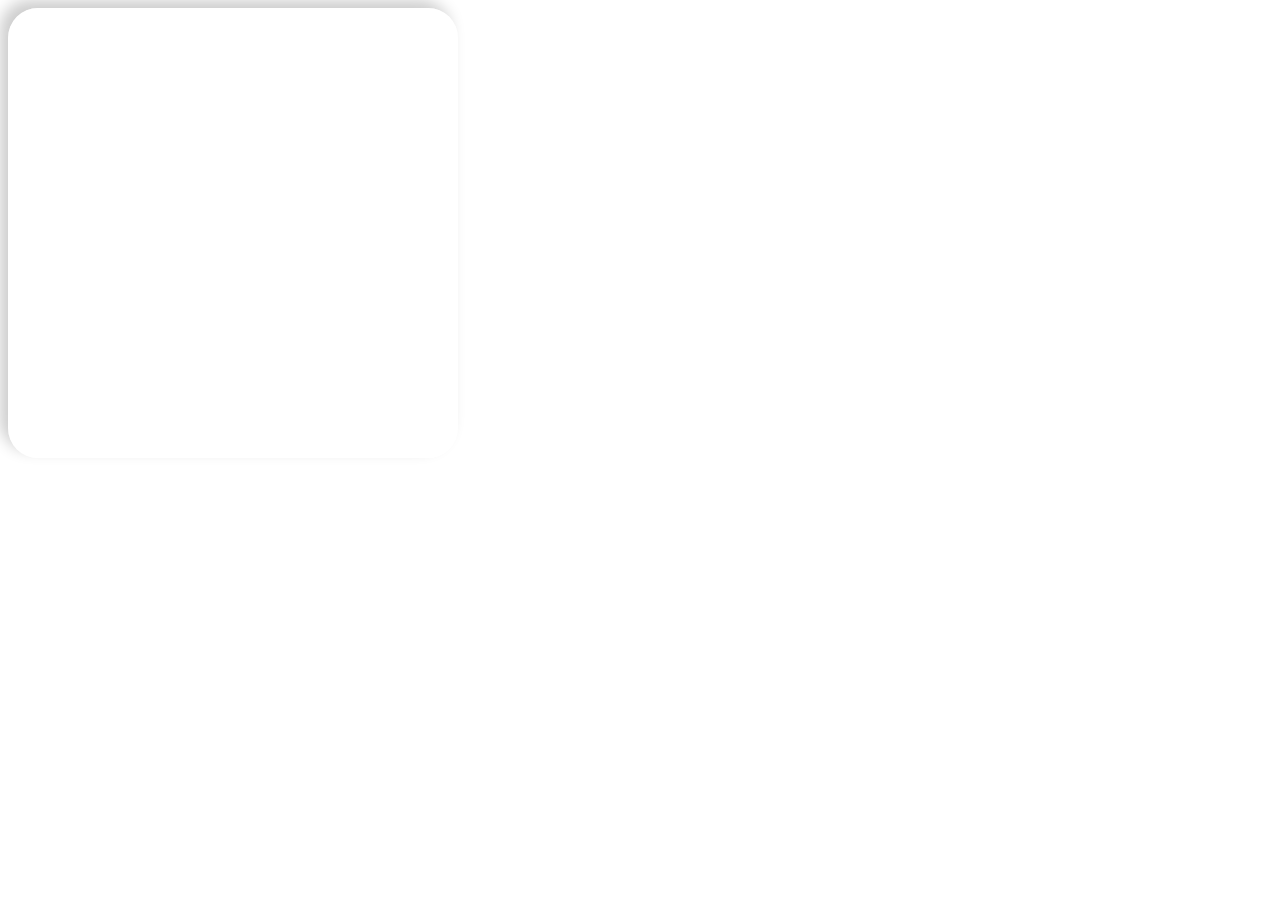
==== mainPage.html @ b27a5889 "Theres changes are for Hlu Co-authored-by: Copilot <copilot@github.com>" ====
<!DOCTYPE html>
<html lang="en">
<head>
    <meta charset="UTF-8">
    <meta name="viewport" content="width=device-width, initial-scale=1.0">
    <link rel="stylesheet" href="style.css">
    <title>Confessions</title>
</head>
<body>
    <div class="firstClass">
    </div>
    <script src="javascipt.js"></script>
</body>
</html>
---- style.css ----
.BodyIndex
{
    background: linear-gradient(135deg, #8c51eb, #df15d5);
    display: flex;
    justify-content: center;
    align-items: center;
    height: 100vh;
}

.firstClass
{
    display: flex;
    flex-direction: column;
    justify-content: center;
    align-items: center;
    gap: 0.75rem;
    background-color: rgba(255, 255, 255, 0.495);
    border-radius: 30px;
    width: 50vh;
    height: 50vh;
    margin: 0;
    box-shadow: -8px -8px 15px rgba(0, 0, 0, 0.2);
}

.FC1
{
    color: black;
    text-align: center;
    padding: 0;
    margin: 0;
    font-size: 2em;
}

.FC2
{
    color: black;
    text-align: center;
    padding: 0;
    margin: 0;
    font-size: 1.2em;
}

#subscribeButton
{
    display: block;
    padding: 0;
    margin: 0;
    font-size: 1em;
    background-color: #008CBA;
    color: white;
    border: none;
    border-radius: 15px;
    cursor: pointer;
    width: 200px;
    height: 45.5px;
}
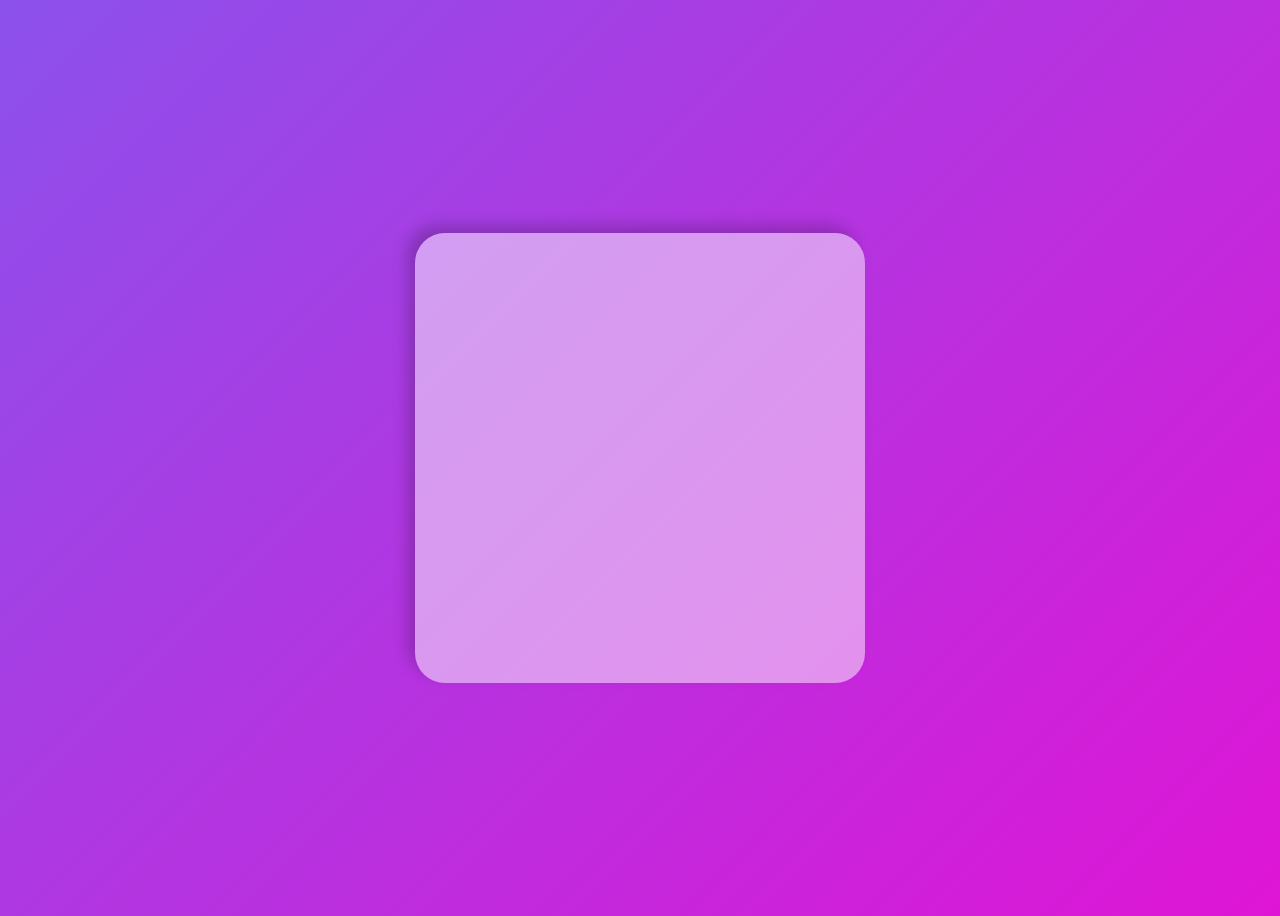
==== commit a9f6d56c: "An add on page Co-authored-by: Copilot <copilot@github.com>" ====
--- a/mainPage.html
+++ b/mainPage.html
@@ -6,7 +6,7 @@
     <link rel="stylesheet" href="style.css">
     <title>Confessions</title>
 </head>
-<body>
+<body class="BodyIndex">
     <div class="firstClass">
     </div>
     <script src="javascipt.js"></script>
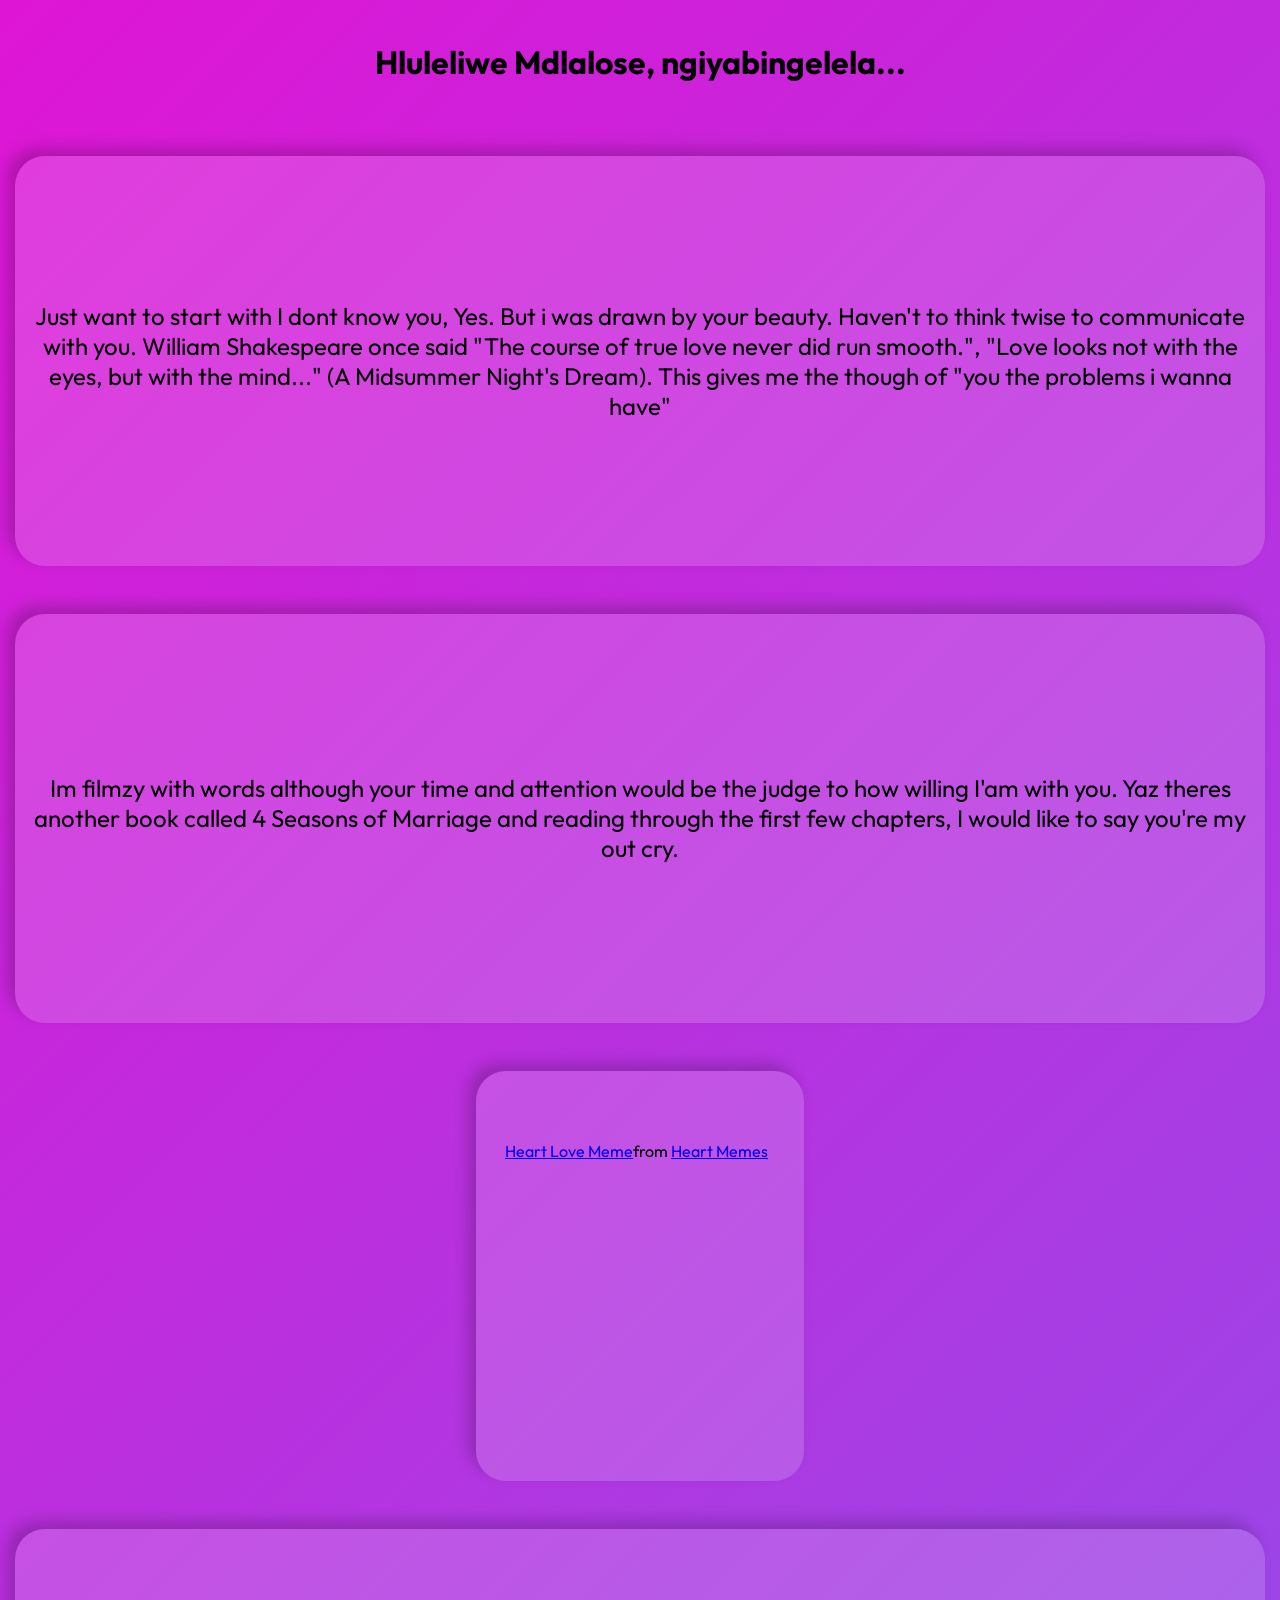
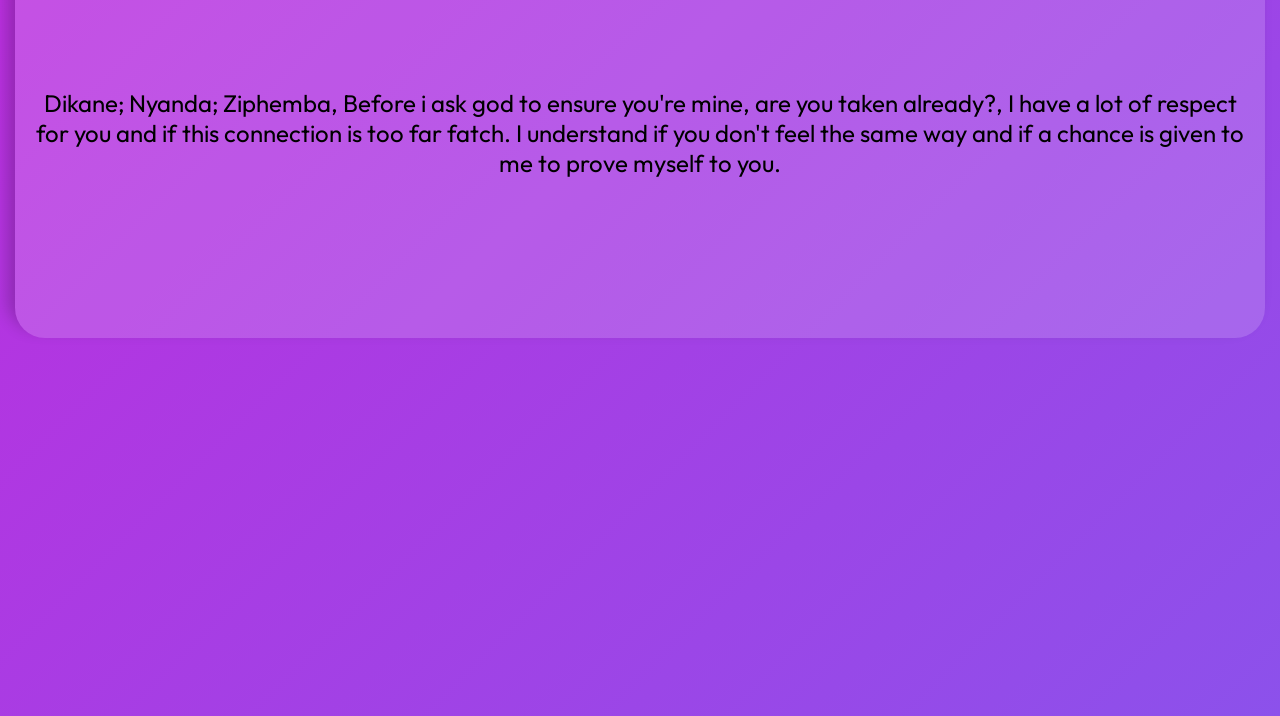
==== commit 1d490339: "Final touch Co-authored-by: Copilot <copilot@github.com>" ====
--- a/mainPage.html
+++ b/mainPage.html
@@ -5,10 +5,30 @@
     <meta name="viewport" content="width=device-width, initial-scale=1.0">
     <link rel="stylesheet" href="style.css">
     <title>Confessions</title>
+    <link rel="preconnect" href="https://fonts.googleapis.com">
+    <link rel="preconnect" href="https://fonts.gstatic.com" crossorigin>
+    <link href="https://fonts.googleapis.com/css2?family=Outfit&display=swap" rel="stylesheet">
 </head>
-<body class="BodyIndex">
-    <div class="firstClass">
+<body class="BodyIndex2">
+    <h2 class="heading">Hluleliwe Mdlalose, ngiyabingelela...</h2>
+    <div class="secondClass1">
+        <p class="paragraph1">Just want to start with I dont know you, Yes. But i was drawn by your beauty. Haven't to think twise to communicate with you. William Shakespeare once said "The course of true love never did run smooth.", "Love looks not with the eyes, but with the mind..." (A Midsummer Night's Dream). This gives me the though of "you the problems i wanna have"</p>
     </div>
+    <div class="secondClass1">
+        <p class="paragraph1">Im filmzy with words although your time and attention would be the judge to how willing I'am with you. Yaz theres another book called 4 Seasons of Marriage and reading through the first few chapters, I would like to say you're my out cry.</p>
+    </div>
+    <div class="secondClass">
+        <div class="tenor-gif-embed" data-postid="12722013338672567429" data-share-method="host" data-aspect-ratio="0.993976" data-width="100%"><a href="https://tenor.com/view/heart-love-amazed-omg-albania-gif-12722013338672567429">Heart Love Meme</a>from <a href="https://tenor.com/search/heart-memes">Heart Memes</a></div> <script type="text/javascript" async src="https://tenor.com/embed.js"></script>
+    </div>
+    <div class="secondClass1">
+        <p class="paragraph1"> 
+            Dikane;
+            Nyanda;
+            Ziphemba,
+            Before i ask god to ensure you're mine, are you taken already?, I have a lot of respect for you and if this connection is too far fatch. I understand if you don't feel the same way and if a chance is given to me to prove myself to you.
+        </p>  
+    </div>
+    <iframe width="560" height="315" src="https://www.youtube.com/embed/QEeBTzamvis?si=snoEYb5RE_0NoOhG" title="YouTube video player" frameborder="0" allow="accelerometer; autoplay; clipboard-write; encrypted-media; gyroscope; picture-in-picture; web-share" referrerpolicy="strict-origin-when-cross-origin" allowfullscreen></iframe>
     <script src="javascipt.js"></script>
 </body>
 </html>
--- a/style.css
+++ b/style.css
@@ -1,3 +1,10 @@
+
+
+*
+{
+    font-family: "Outfit", sans-serif;
+}
+
 .BodyIndex
 {
     background: linear-gradient(135deg, #8c51eb, #df15d5);
@@ -5,6 +12,7 @@
     justify-content: center;
     align-items: center;
     height: 100vh;
+    margin: 0;
 }
 
 .firstClass
@@ -14,10 +22,10 @@
     justify-content: center;
     align-items: center;
     gap: 0.75rem;
-    background-color: rgba(255, 255, 255, 0.495);
+    background-color: rgba(255, 255, 255, 0.355);
     border-radius: 30px;
-    width: 50vh;
-    height: 50vh;
+    width: 40vh;
+    height: 40vh;
     margin: 0;
     box-shadow: -8px -8px 15px rgba(0, 0, 0, 0.2);
 }
@@ -51,6 +59,72 @@
     border: none;
     border-radius: 15px;
     cursor: pointer;
-    width: 200px;
-    height: 45.5px;
+    width: 20.5vh;
+    height: 5.5vh;
+}
+
+.BodyIndex2
+{
+    background: linear-gradient(135deg, #df15d5,#8c51eb);
+    display: flex;
+    flex-direction: column;
+    justify-content: center;
+    align-items: center;
+    margin: 15px;
+    gap: 3rem;
+}   
+
+.secondClass
+{
+    display: flex;
+    flex-direction: column;
+    justify-content: center;
+    align-items: center;
+    background-color: rgba(255, 255, 255, 0.155);
+    border-radius: 30px;
+    width: 36.5vh;
+    height: 45.5vh;
+    margin: 0;
+    box-shadow: -8px -8px 15px rgba(0, 0, 0, 0.2);
+}
+
+.heading
+{
+    color: black;
+    text-align: center;
+    font-size: 2em;
+}
+
+.paragraph1
+{
+    color: black;
+    text-align: center;
+    font-size: 1.5em;
+    margin: 0 1rem 0 1rem;
+}
+
+.tenor-gif-embed
+{
+    width: 30vh;
+    height: 30vh;
+}
+
+iframe
+{
+    width: 40vh;
+    border-radius: 30px;
+}
+
+.secondClass1
+{
+    display: flex;
+    flex-direction: column;
+    justify-content: center;
+    align-items: center;
+    background-color: rgba(255, 255, 255, 0.155);
+    border-radius: 30px;
+    /*width: 36.5vh;*/
+    height: 45.5vh;
+    margin: 0;
+    box-shadow: -8px -8px 15px rgba(0, 0, 0, 0.2);
 }
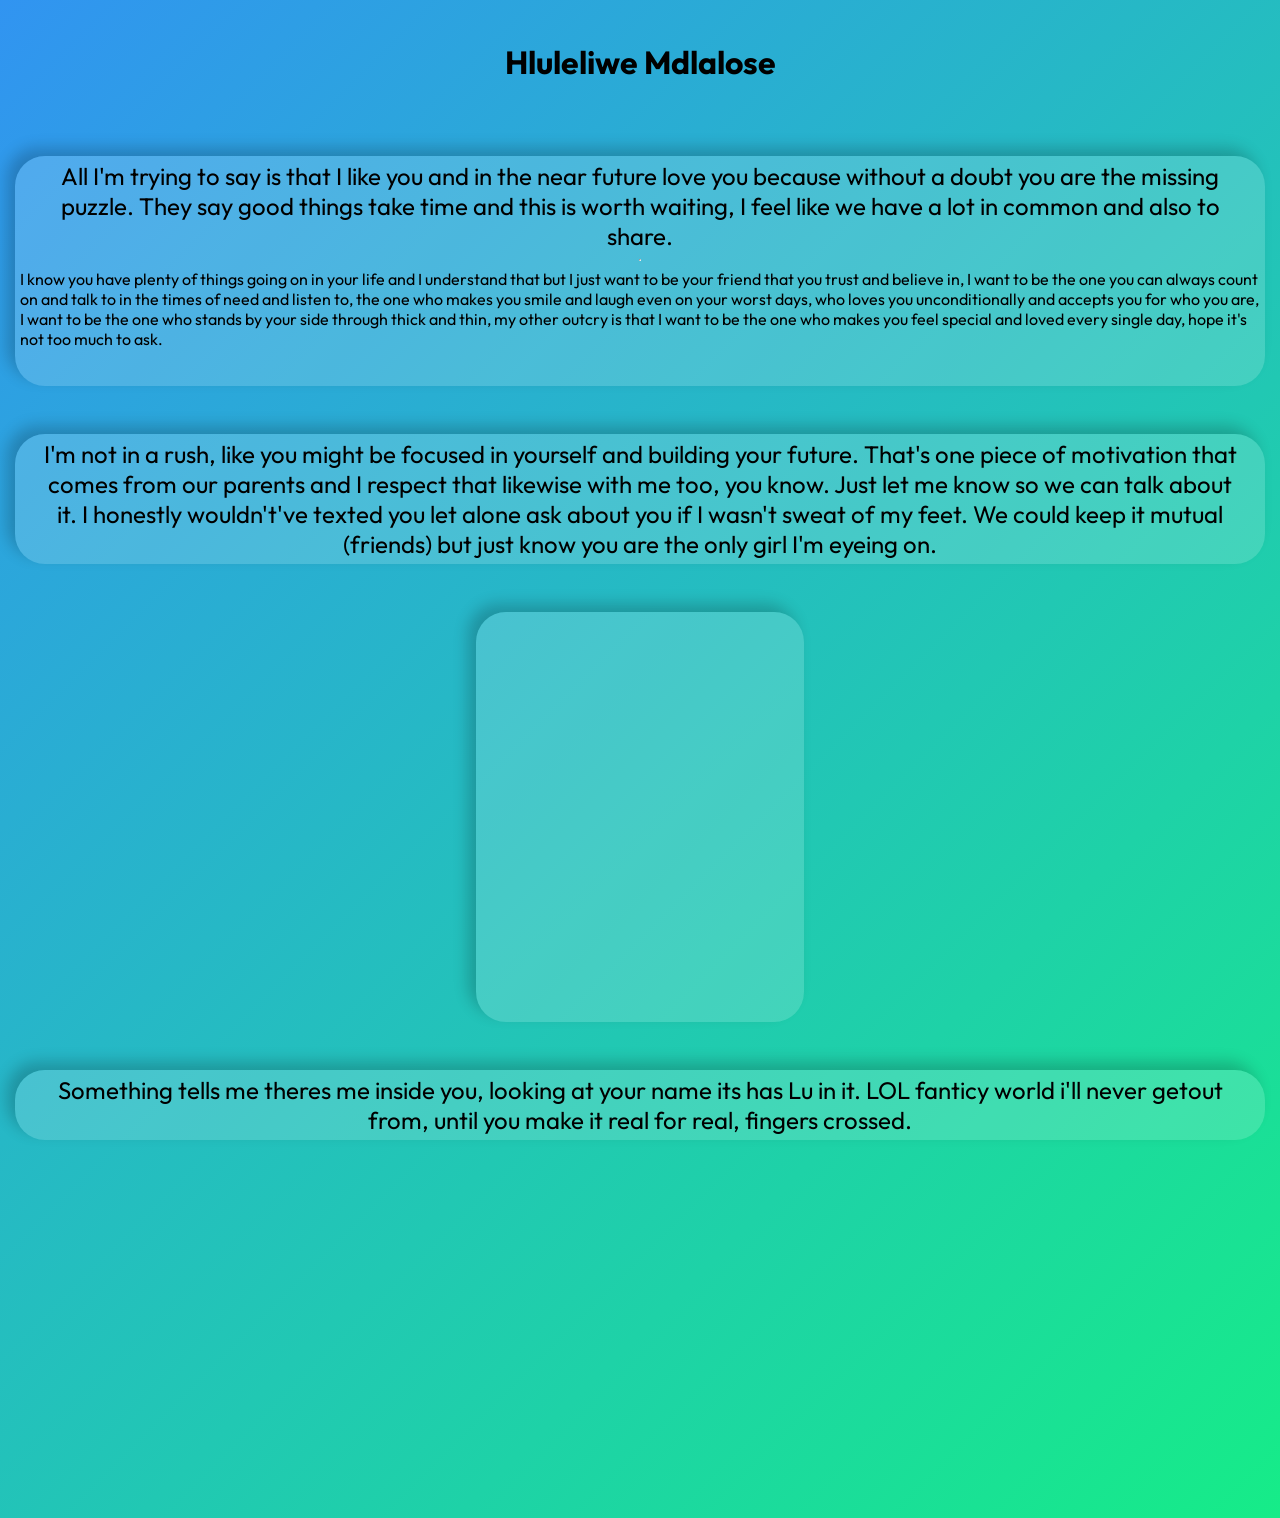
==== commit 029a1b5d: "Second changes for Hlule" ====
--- a/mainPage.html
+++ b/mainPage.html
@@ -10,25 +10,23 @@
     <link href="https://fonts.googleapis.com/css2?family=Outfit&display=swap" rel="stylesheet">
 </head>
 <body class="BodyIndex2">
-    <h2 class="heading">Hluleliwe Mdlalose, ngiyabingelela...</h2>
+    <h2 class="heading">Hluleliwe Mdlalose</h2>
     <div class="secondClass1">
-        <p class="paragraph1">Just want to start with I dont know you, Yes. But i was drawn by your beauty. Haven't to think twise to communicate with you. William Shakespeare once said "The course of true love never did run smooth.", "Love looks not with the eyes, but with the mind..." (A Midsummer Night's Dream). This gives me the though of "you the problems i wanna have"</p>
+        <p class="paragraph1">All I'm trying to say is that I like you and in the near future love you because without a doubt you are the missing puzzle. They say good things take time and this is worth waiting, I feel like we have a lot in common and also to share.
+        <hr>
+        I know you have plenty of things going on in your life and I understand that but I just want to be your friend that you trust and believe in, I want to be the one you can always count on and talk to in the times of need and listen to, the one who makes you smile and laugh even on your worst days, who loves you unconditionally and accepts you for who you are, I want to be the one who stands by your side through thick and thin, my other outcry is that I want to be the one who makes you feel special and loved every single day, hope it's not too much to ask.
+        </p>
     </div>
     <div class="secondClass1">
-        <p class="paragraph1">Im filmzy with words although your time and attention would be the judge to how willing I'am with you. Yaz theres another book called 4 Seasons of Marriage and reading through the first few chapters, I would like to say you're my out cry.</p>
+        <p class="paragraph1">I'm not in a rush, like you might be focused in yourself and building your future. That's one piece of motivation that comes from our parents and I respect that likewise with me too, you know. Just let me know so we can talk about it. I honestly wouldn't've texted you let alone ask about you if I wasn't sweat of my feet. We could keep it mutual (friends) but just know you are the only girl I'm eyeing on.</p>
     </div>
     <div class="secondClass">
-        <div class="tenor-gif-embed" data-postid="12722013338672567429" data-share-method="host" data-aspect-ratio="0.993976" data-width="100%"><a href="https://tenor.com/view/heart-love-amazed-omg-albania-gif-12722013338672567429">Heart Love Meme</a>from <a href="https://tenor.com/search/heart-memes">Heart Memes</a></div> <script type="text/javascript" async src="https://tenor.com/embed.js"></script>
+        <div class="tenor-gif-embed" data-postid="438686396464202383" data-share-method="host" data-aspect-ratio="1" data-width="100%"><a href="https://tenor.com/view/sending-love-love-you-ily-te-amo-v-day-gif-438686396464202383">Sending Love Love You Sticker</a>from <a href="https://tenor.com/search/sending+love-stickers">Sending Love Stickers</a></div> <script type="text/javascript" async src="https://tenor.com/embed.js"></script>
     </div>
     <div class="secondClass1">
-        <p class="paragraph1"> 
-            Dikane;
-            Nyanda;
-            Ziphemba,
-            Before i ask god to ensure you're mine, are you taken already?, I have a lot of respect for you and if this connection is too far fatch. I understand if you don't feel the same way and if a chance is given to me to prove myself to you.
-        </p>  
+        <p class="paragraph1">Something tells me theres me inside you, looking at your name its has Lu in it. LOL fanticy world i'll never getout from, until you make it real for real, fingers crossed.</p>  
     </div>
-    <iframe width="560" height="315" src="https://www.youtube.com/embed/QEeBTzamvis?si=snoEYb5RE_0NoOhG" title="YouTube video player" frameborder="0" allow="accelerometer; autoplay; clipboard-write; encrypted-media; gyroscope; picture-in-picture; web-share" referrerpolicy="strict-origin-when-cross-origin" allowfullscreen></iframe>
+    <iframe width="560" height="315" src="https://www.youtube.com/embed/NSnv6J6xXzM?si=wcB9ufiDZ8W6b0_F" title="YouTube video player" frameborder="0" allow="accelerometer; autoplay; clipboard-write; encrypted-media; gyroscope; picture-in-picture; web-share" referrerpolicy="strict-origin-when-cross-origin" allowfullscreen></iframe>
     <script src="javascipt.js"></script>
 </body>
 </html>
--- a/style.css
+++ b/style.css
@@ -1,5 +1,3 @@
-
-
 *
 {
     font-family: "Outfit", sans-serif;
@@ -7,7 +5,7 @@
 
 .BodyIndex
 {
-    background: linear-gradient(135deg, #8c51eb, #df15d5);
+    background: linear-gradient(135deg, #3194f1,#16ec88);
     display: flex;
     justify-content: center;
     align-items: center;
@@ -65,7 +63,7 @@
 
 .BodyIndex2
 {
-    background: linear-gradient(135deg, #df15d5,#8c51eb);
+    background: linear-gradient(135deg, #3194f1,#16ec88);
     display: flex;
     flex-direction: column;
     justify-content: center;
@@ -105,13 +103,13 @@
 
 .tenor-gif-embed
 {
-    width: 30vh;
+    width: 450vh;
     height: 30vh;
 }
 
 iframe
 {
-    width: 40vh;
+    width: 45vh;
     border-radius: 30px;
 }
 
@@ -123,8 +121,8 @@
     align-items: center;
     background-color: rgba(255, 255, 255, 0.155);
     border-radius: 30px;
-    /*width: 36.5vh;*/
-    height: 45.5vh;
-    margin: 0;
+    /*width: 36.5vh;
+    height: 45.5vh;*/
+    padding: 5px;
     box-shadow: -8px -8px 15px rgba(0, 0, 0, 0.2);
 }
